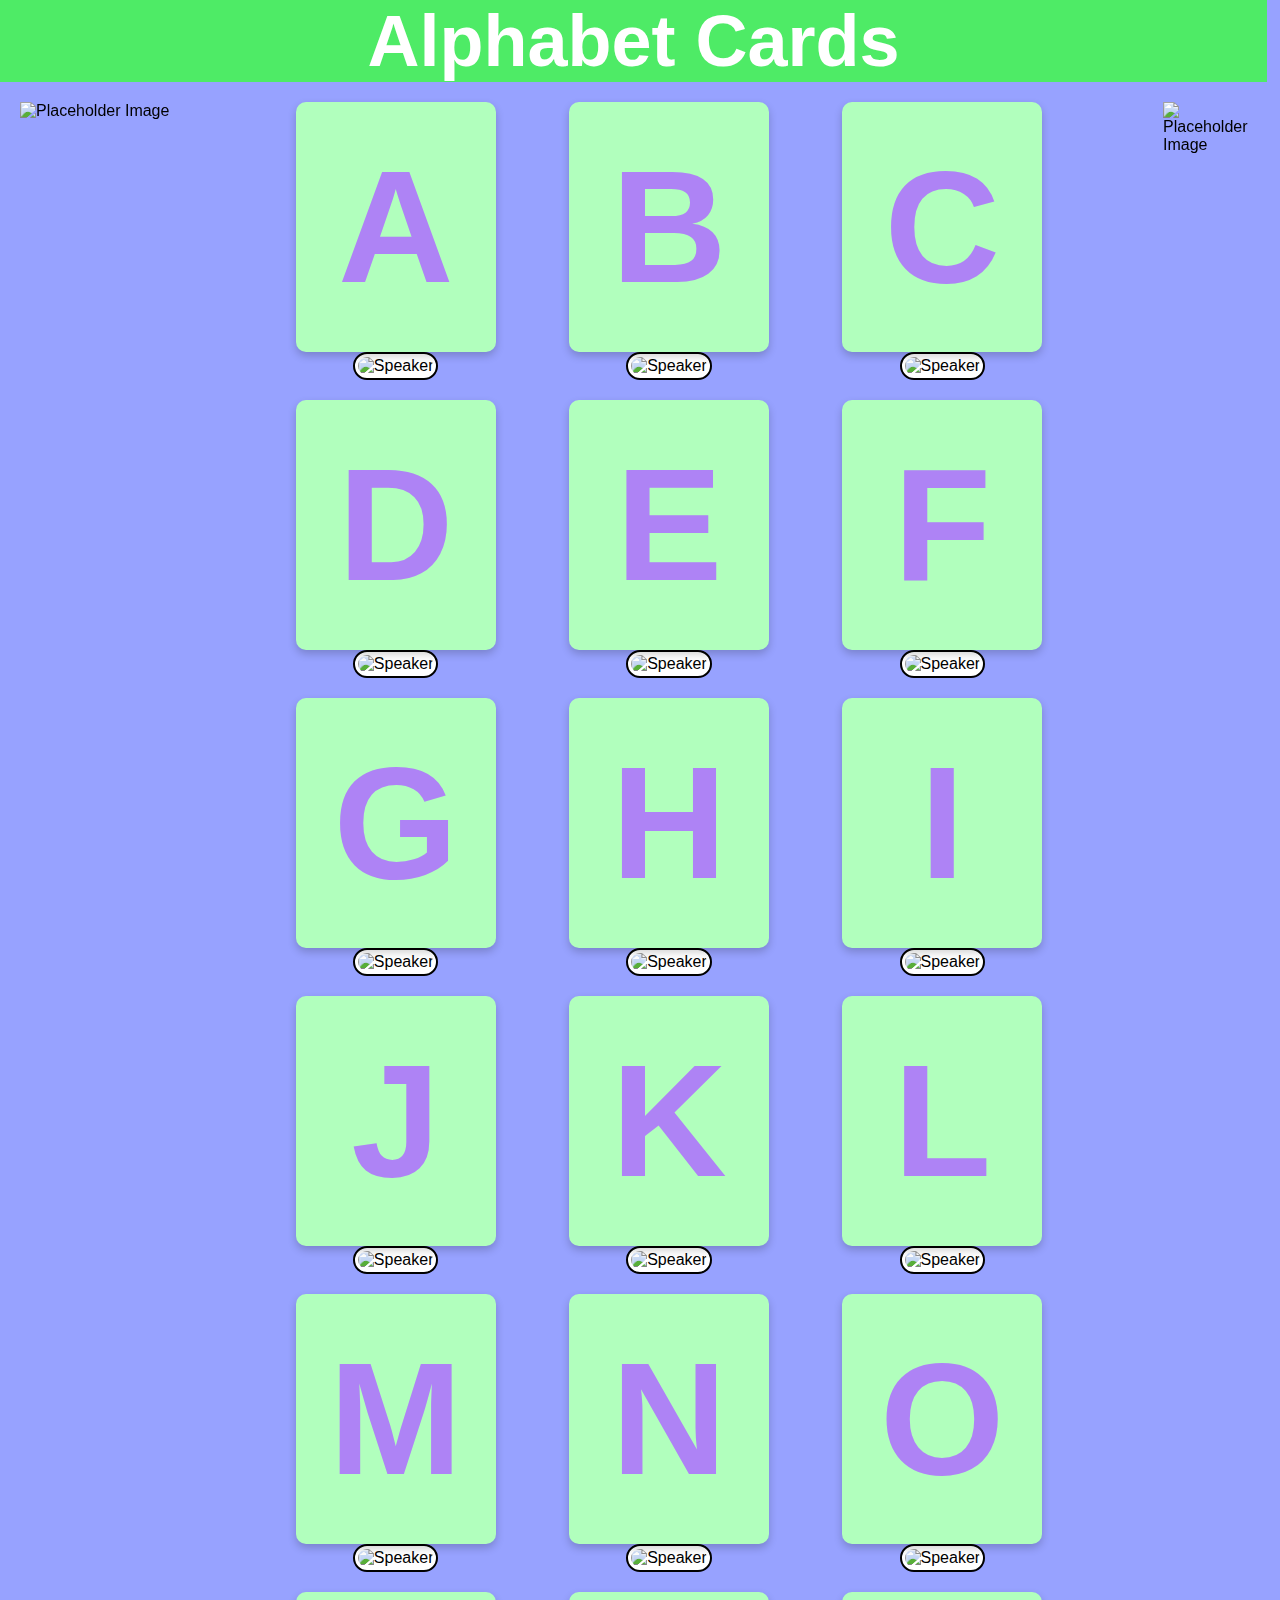
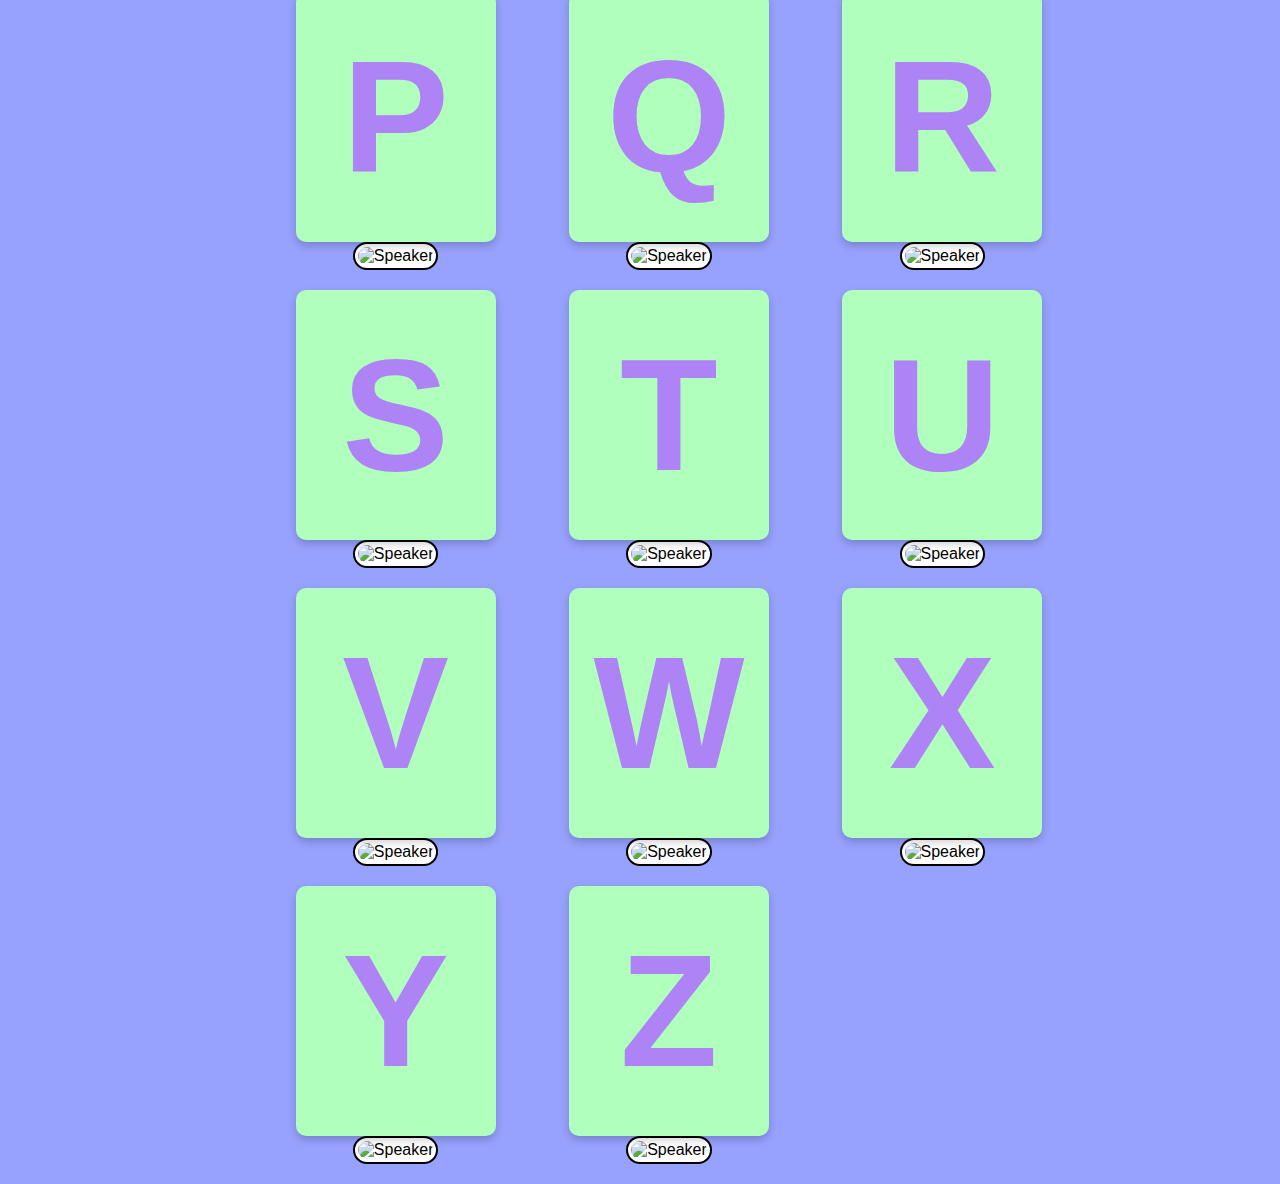
==== abc.html @ 10b979ae "Add files via upload" ====
<!DOCTYPE html>
<html lang="en">
<head>
  <meta charset="UTF-8">
  <meta name="viewport" content="width=device-width, initial-scale=1.0">
  <title>Alphabet Cards</title>
  <style>
    /* Scrollbar customization */
    ::-webkit-scrollbar {
      width: 12px;
    }

    ::-webkit-scrollbar-thumb {
      background-color: #4caf50;
      border-radius: 10px;
      border: 3px solid #97a2ff;
    }

    ::-webkit-scrollbar-track {
      background: #f3f4f6;
      border-radius: 10px;
    }

    /* General body styling */
    body {
      font-family: Arial, sans-serif;
      display: flex;
      flex-direction: column;
      align-items: flex-start;
      margin: 0;
      padding: 20px;
      background-color: #97a2ff;
    }

    h1 {
      text-align: center;
      margin-top: -20px;
      margin-bottom: 20px;
      font-size: 4.5rem;
      color: white;
      position: sticky;
      top: 0;
      z-index: 1;
      background-color: #4eeb66;
      margin-left: -20px;
      width: 99vw;
    }

    .image-container img,
    .image2-container img {
      position: sticky;
      top: 100px;
      z-index: 1;
      width: 100%;
      height: auto;
    }

    .image2-container img {
      margin-left: 875px;
    }

    .content {
      display: flex;
      flex-direction: row;
      justify-content: flex-start;
      width: 100%;
    }

    .image-container {
      width: 20%;
      margin-right: 20px;
    }

    .image2-container {
      width: 20%;
      margin-right: 20px;
    }

    .card-container {
      display: grid;
      grid-template-columns: repeat(3, 1fr);
      gap: 20px;
      max-width: 800px;
      width: 100%;
      margin-left: -287px;
    }

    .card-wrapper {
      text-align: center;
    }
    .card-wrapper.y {
      grid-column: 2 / 3; /* Center under the middle column */
      grid-row: 2; /* Below the first row */
    }

    .card-wrapper.z {
      grid-column: 3 / 4; /* Right below the third column */
      grid-row: 2; /* Below the first row */
    }
    .card {
      perspective: 1000px;
      position: relative;
      width: 200px;
      height: 250px;
      margin: 0 auto;
    }

    .card-inner {
      width: 100%;
      height: 100%;
      position: absolute;
      transform-style: preserve-3d;
      transition: transform 0.6s;
    }

    .card-inner.is-flipped {
      transform: rotateY(180deg);
    }

    .card-front,
    .card-back {
      position: absolute;
      width: 100%;
      height: 100%;
      backface-visibility: hidden;
      border-radius: 10px;
      box-shadow: 0 4px 8px rgba(0, 0, 0, 0.2);
    }

    .card-front {
      background: #b1ffbd;
      display: flex;
      align-items: center;
      justify-content: center;
      font-size: 10rem;
      font-weight: bold;
      color: #ae83f5;
    }

    .card-back {
      background: #4caf50;
      transform: rotateY(180deg);
      display: flex;
      flex-direction: column;
      align-items: center;
      justify-content: center;
      color: white;
      padding: 10px;
      box-sizing: border-box;
    }

    .card-back img {
      max-width: 90%;
      max-height: 70%;
      border-radius: 10px;
    }

    .card-back-text {
      margin-top: 10px;
      font-size: 1.6rem;
      color: white;
      font-weight: bold;
      text-align: center;
    }

    .speaker img {
      width: 50px;
    height: 55px;
    cursor: pointer;
    border: 2px solid black;
    border-radius: 104px;
    padding: 3px;
    background-color: white;
    }

    .speaker img:hover {
      filter: brightness(1.2);
    }
  </style>
</head>
<body>
  <h1>Alphabet Cards</h1>
  <div class="content">
    <div class="image-container">
      <img src="limg.png" alt="Placeholder Image" style="height:80vh;">
    </div>
    <div class="image2-container">
      <img src="img5-CdqYU_-E.png" alt="Placeholder Image" style="height:60vh;">
    </div>
    <div class="card-container" id="cardContainer"></div>
  </div>
  <script>
    const data = [
      { letter: "A", word: "A for Apple", image: "a.png" },
      { letter: "B", word: "B for Banana", image: "b.png" },
      { letter: "C", word: "C for Cat", image: "c.png" },
      { letter: "D", word: "D for Dog", image: "d.png" },
      { letter: "E", word: "E for Elephant", image: "e.png" },
      { letter: "F", word: "F for Fish", image: "f.png" },
      { letter: "G", word: "G for Grapes", image: "g.png" },
      { letter: "H", word: "H for Hen", image: "h.png" },
      { letter: "I", word: "I for Ice Cream", image: "i.png" },
      { letter: "J", word: "J for Jaguar", image: "j.png" },
      { letter: "K", word: "K for King", image: "k.png" },
      { letter: "L", word: "L for Lion", image: "L.png" },
      { letter: "M", word: "M for Mango", image: "m.png" },
      { letter: "N", word: "N for Nest", image: "n.png" },
      { letter: "O", word: "O for Orange", image: "o.png" },
      { letter: "P", word: "P for Parrot", image: "p.png" },
      { letter: "Q", word: "Q for Queen", image: "q.png" },
      { letter: "R", word: "R for Rabbit", image: "r.png" },
      { letter: "S", word: "S for SHUBHAM", image: "s1.jpg" }, // apni photo to hta le bhai
      { letter: "T", word: "T for Tiger", image: "t.png" },
      { letter: "U", word: "U for Umbrella", image: "u.png" },
      { letter: "V", word: "V for Victory", image: "v.png" },
      { letter: "W", word: "W for Women", image: "w.png" },
      { letter: "X", word: "X for X-ray", image: "x.png" },
      { letter: "Y", word: "Y for Yak", image: "y.jpg" },
      { letter: "Z", word: "Z for Zebra", image: "z.png" }
    ];

    const container = document.getElementById('cardContainer');
    let currentFlippedCard = null;

    data.forEach(item => {
      const cardWrapper = document.createElement('div');
      cardWrapper.className = 'card-wrapper';

      const card = document.createElement('div');
      card.className = 'card';

      const cardInner = document.createElement('div');
      cardInner.className = 'card-inner';

      const cardFront = document.createElement('div');
      cardFront.className = 'card-front';
      cardFront.textContent = item.letter;

      const cardBack = document.createElement('div');
      cardBack.className = 'card-back';
      cardBack.innerHTML = `<img src="${item.image}" alt="${item.word}"> 
      <p class="card-back-text">${item.word}</p>`;

      cardInner.appendChild(cardFront);
      cardInner.appendChild(cardBack);
      card.appendChild(cardInner);

      const speaker = document.createElement('div');
      speaker.className = 'speaker';
      speaker.innerHTML = '<img src="speaker.png" alt="Speaker">';

      speaker.addEventListener('click', () => {
        const utterance = new SpeechSynthesisUtterance(item.word);
        speechSynthesis.speak(utterance);
      });

      card.addEventListener('mouseenter', () => {
        if (currentFlippedCard && currentFlippedCard !== cardInner) {
          currentFlippedCard.classList.remove('is-flipped');
        }
        cardInner.classList.add('is-flipped');
        currentFlippedCard = cardInner;
      });

      cardWrapper.appendChild(card);
      cardWrapper.appendChild(speaker);
      container.appendChild(cardWrapper);
    });

    container.addEventListener('mouseleave', () => {
      if (currentFlippedCard) {
        currentFlippedCard.classList.remove('is-flipped');
        currentFlippedCard = null;
      }
    });
  </script>
</body>
</html>
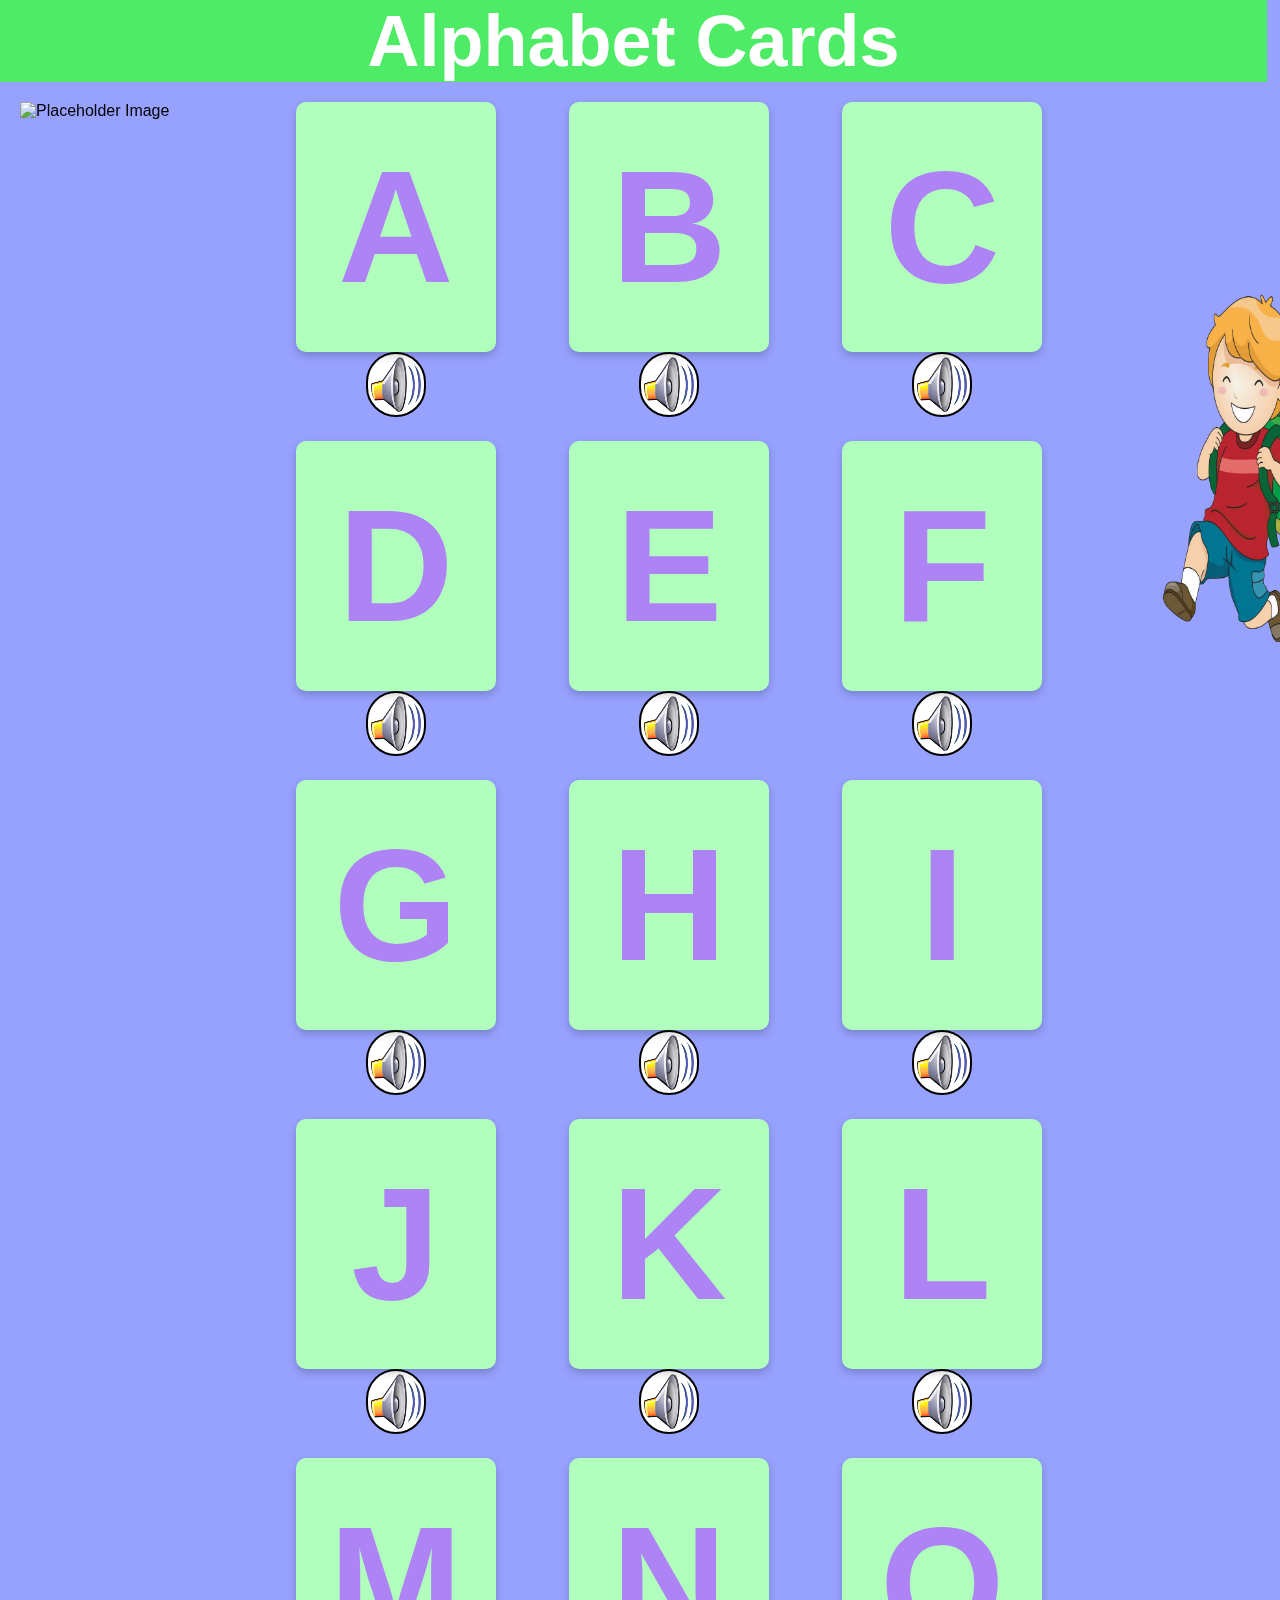
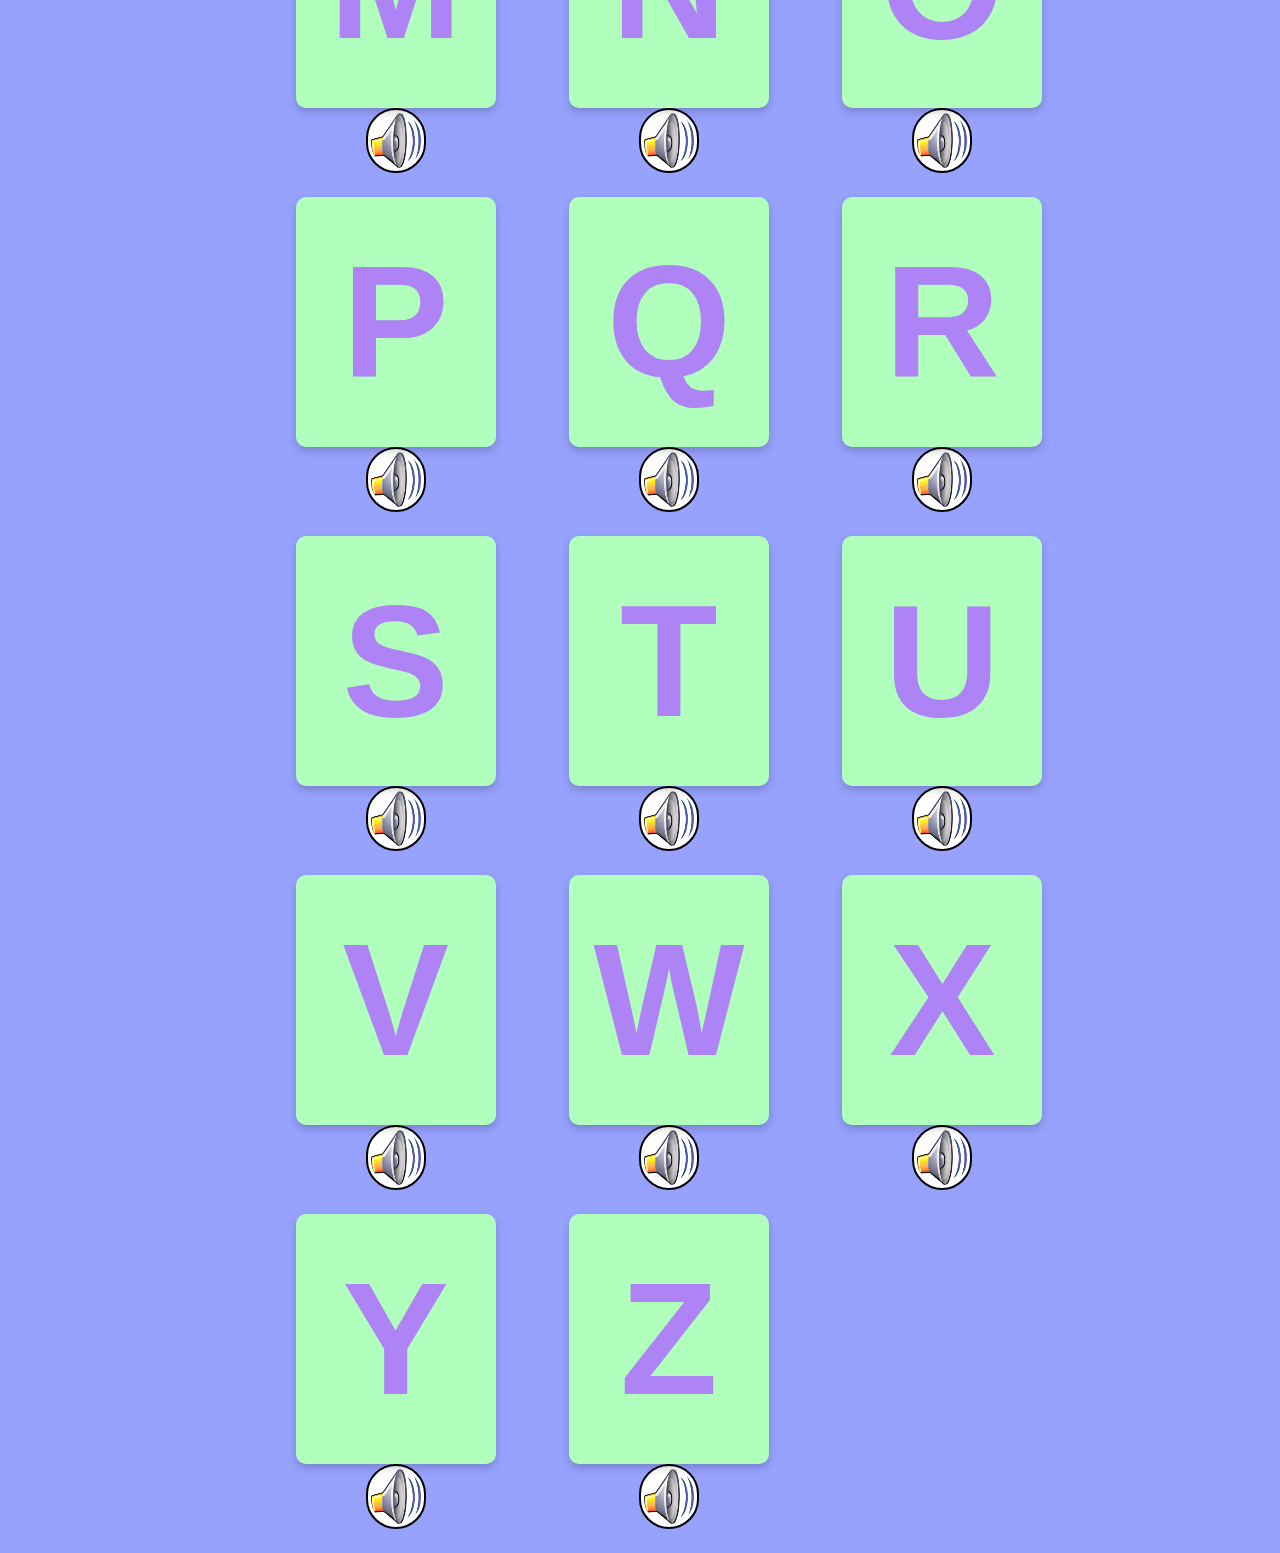
==== commit c8ed1bd9: "Update abc.html" ====
--- a/abc.html
+++ b/abc.html
@@ -20,6 +20,7 @@
       background: #f3f4f6;
       border-radius: 10px;
     }
+  
 
     /* General body styling */
     body {
@@ -176,16 +177,54 @@
     .speaker img:hover {
       filter: brightness(1.2);
     }
+    @media(max-width:480px){
+      .card-container{
+        position: relative;
+        left: 280px;
+      }
+      h1{
+        width: 293vw;
+        height: 20vh;
+        margin-left: -16px;
+        margin-right: 0px;
+        position: sticky;
+        right: 18px;
+        font-size: 125px;
+      }
+      .image-container img{
+        width: 60vw;
+        display: none;
+      }
+      .image2-container{
+        width: 51vw;
+        display: none;
+      }
+      .card-front{
+        font-size: 300px;
+      }
+      .card{
+        width: 70vw;
+        height: 40vh;
+      }
+      .speaker img{
+        width: 25vw;
+        height: 12vh;
+      }
+      .speaker{
+        height: 15vh;
+        width: 80vw;
+      }
+    }
   </style>
 </head>
 <body>
   <h1>Alphabet Cards</h1>
   <div class="content">
     <div class="image-container">
-      <img src="limg.png" alt="Placeholder Image" style="height:80vh;">
+      <img src="limg.png" alt="Placeholder Image" style="height:80vh;" class="img1">
     </div>
     <div class="image2-container">
-      <img src="img5-CdqYU_-E.png" alt="Placeholder Image" style="height:60vh;">
+      <img src="img5-CdqYU_-E.png" alt="Placeholder Image" style="height:60vh;" class="img2">
     </div>
     <div class="card-container" id="cardContainer"></div>
   </div>
